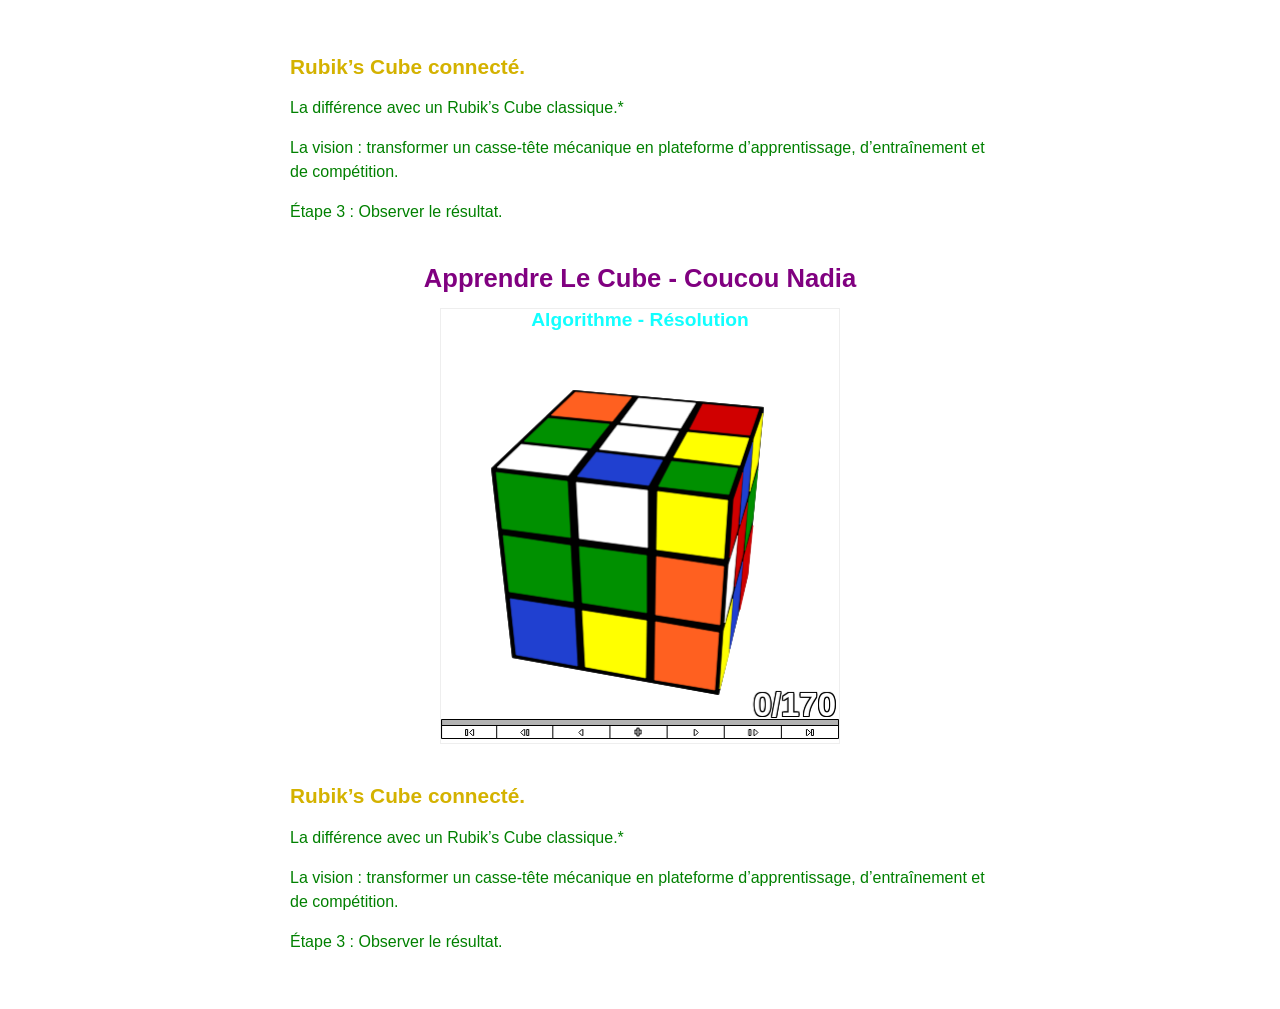
==== index.html @ 3eb47021 "Add files via upload" ====
<!DOCTYPE html>
<html lang="fr">
<head>
    <meta charset="UTF-8">
    <meta name="viewport" content="width=device-width, initial-scale=1.0">
    <title>Mon projet Rubik's Cube</title>
    <link rel="stylesheet" href="style.css">
    <script src="AnimCube3.js"></script>
</head>
<body>

    <!-- PREMIÈRE ZONE DE TEXTE -->
    <div class="explication">
        <h2>Rubik’s Cube connecté.</h2>
        <p>La différence avec un Rubik’s Cube classique.*</p>
        <p>La vision : transformer un casse-tête mécanique en plateforme d’apprentissage, d’entraînement et de compétition.</p>
        <p>Étape 3 : Observer le résultat.</p>
    </div>
      
    <!-- BLOC TITRE ET CUBE -->
    <div class="cube-section">
        <h1>Apprendre Le Cube - Coucou Nadia</h1>
        
        <div id="cube-box">
            <h2>Algorithme - Résolution</h2>     
            <script>
                // AJOUT DE "scale=0" pour activer le responsive automatique d'AnimCube
                AnimCube3("scale=0&bgcolor=ffffff&buttonbar=1&movetext=0&textsize=33&position=llu&borderwidth=6&wca=2&speed=12&facelets=wbggwyowrrgwoyrbowggbwgyyoobogrbyyboowgrorwybrwybrbygr&move=U F D' z' F' L' F' L' D L F' R F L D D L' D' L D L' z' L D' L' z R' D' D' R D R' D' R z z D D L D L' D' L D L' D' L D L' D' x2 z U U U R U' R' U' F' U F U U U' L' U L U F U' F' z' z' U R U' R' U' F' U F z z F U R U' R' F' z' z' R U R' U R U U R' U z' L' U R U' L U R' U' L' U R U' L U R' U' L D L' D' L D L' D' U L D L' D' L D L' D' L D L' D' L D L' D' U L D L' D' L D L' D' L D L' D' L D L' D' U L D L' D' L D L' D' U");
            </script>
        </div> 
    </div>

    <!-- DEUXIÈME ZONE DE TEXTE -->
    <div class="explication">
        <h2>Rubik’s Cube connecté.</h2>
        <p>La différence avec un Rubik’s Cube classique.*</p>
        <p>La vision : transformer un casse-tête mécanique en plateforme d’apprentissage, d’entraînement et de compétition.</p>
        <p>Étape 3 : Observer le résultat.</p>
    </div>

</body>
</html>
---- style.css ----
/* Styles généraux de la page */
body {
    background: #ffffff;
    font-family: sans-serif;
    margin: 0;
    padding: 15px;
    box-sizing: border-box;
    color: #000000;
}

/* SECTION GLOBAL DU CUBE (Titre + Boite) */
.cube-section {
    width: 100%;
    max-width: 500px; /* Limite la largeur sur ordinateur */
    margin: 30px auto; /* Centre l'ensemble à l'écran */
    text-align: center;
}

.cube-section h1 {
    color: purple;
    font-size: 1.6rem;
    margin-bottom: 15px;
}

/* REND LE CONTENEUR DU CUBE ENTIÈREMENT RESPONSIVE */
#cube-box {
    width: 100%;             /* Prend toute la largeur disponible sur mobile */
    max-width: 400px;        /* Ne dépasse pas 400px sur ordinateur */
    height: auto;
    aspect-ratio: 1 / 1;     /* Force un format carré parfait (ex: 400x400 ou 320x320) */
    margin: 0 auto;          /* Centre le cube */
    border: 1px solid #eee;  /* Optionnel : Légère bordure pour le délimiter */
    box-sizing: border-box;
}

#cube-box h2 {
    color: #12ffff;          /* Reprise de votre couleur cyan d'origine */
    font-size: 1.2rem;
    margin-top: 0;
    margin-bottom: 10px;
}

/* Force les éléments injectés par AnimCube (canvas/div) à remplir la boîte */
#cube-box div, 
#cube-box canvas {
    width: 100% !important;
    height: 100% !important;
}

/* LES ZONES DE TEXTE D'EXPLICATION */
.explication {
    margin: 40px auto;
    max-width: 700px;        /* Confort de lecture sur ordinateur */
    padding: 0 10px;
}

.explication h2 {
    color: #d4b200;          /* Un jaune plus sombre pour être lisible sur fond blanc */
    font-size: 1.3rem;
}

.explication p {
    margin-bottom: 15px;
    color: green;
    line-height: 1.5;        /* Espacement agréable pour les écrans de téléphones */
}

/* Ajustements pour les très petits écrans Android (Moins de 400px de large) */
@media (max-width: 400px) {
    body {
        padding: 10px;
    }
    .cube-section h1 {
        font-size: 1.3rem;
    }
    .explication h2 {
        font-size: 1.1rem;
    }
}
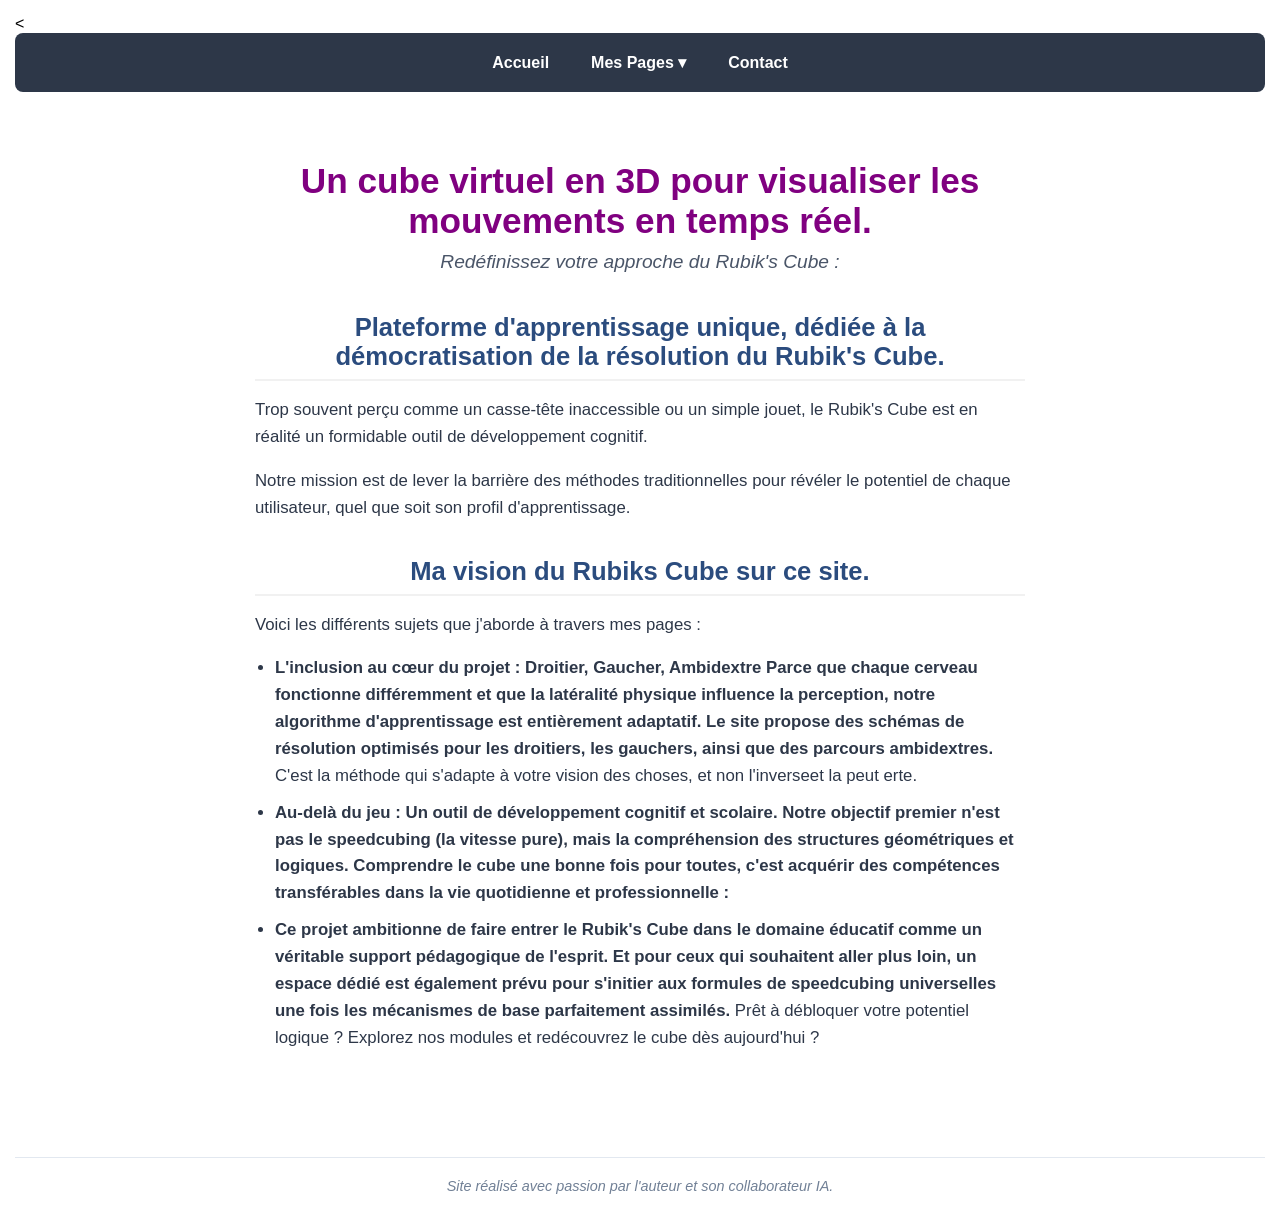
==== commit 8dfbce58: "Add files via upload" ====
--- a/index.html
+++ b/index.html
@@ -3,40 +3,96 @@
 <head>
     <meta charset="UTF-8">
     <meta name="viewport" content="width=device-width, initial-scale=1.0">
-    <title>Mon projet Rubik's Cube</title>
+    <title>Accueil - Mon Projet Public</title>
     <link rel="stylesheet" href="style.css">
-    <script src="AnimCube3.js"></script>
+  
 </head>
 <body>
 
-    <!-- PREMIÈRE ZONE DE TEXTE -->
-    <div class="explication">
-        <h2>Rubik’s Cube connecté.</h2>
-        <p>La différence avec un Rubik’s Cube classique.*</p>
-        <p>La vision : transformer un casse-tête mécanique en plateforme d’apprentissage, d’entraînement et de compétition.</p>
-        <p>Étape 3 : Observer le résultat.</p>
-    </div>
-      
-    <!-- BLOC TITRE ET CUBE -->
-    <div class="cube-section">
-        <h1>Apprendre Le Cube - Coucou Nadia</h1>
-        
-        <div id="cube-box">
-            <h2>Algorithme - Résolution</h2>     
-            <script>
-                // AJOUT DE "scale=0" pour activer le responsive automatique d'AnimCube
-                AnimCube3("scale=0&bgcolor=ffffff&buttonbar=1&movetext=0&textsize=33&position=llu&borderwidth=6&wca=2&speed=12&facelets=wbggwyowrrgwoyrbowggbwgyyoobogrbyyboowgrorwybrwybrbygr&move=U F D' z' F' L' F' L' D L F' R F L D D L' D' L D L' z' L D' L' z R' D' D' R D R' D' R z z D D L D L' D' L D L' D' L D L' D' x2 z U U U R U' R' U' F' U F U U U' L' U L U F U' F' z' z' U R U' R' U' F' U F z z F U R U' R' F' z' z' R U R' U R U U R' U z' L' U R U' L U R' U' L' U R U' L U R' U' L D L' D' L D L' D' U L D L' D' L D L' D' L D L' D' L D L' D' U L D L' D' L D L' D' L D L' D' L D L' D' U L D L' D' L D L' D' U");
-            </script>
-        </div> 
+<!-- BARRE DE NAVIGATION AVEC MENU DÉROULANT -->
+<<!-- BARRE DE NAVIGATION AVEC MENU DÉROULANT -->
+<nav class="menu-navigation">
+    <a href="index.html" class="lien-menu">Accueil</a>
+
+    <!-- Onglet avec menu déroulant -->
+    <div class="onglet-deroulant">
+        <button class="bouton-deroulant">Mes Pages ▾</button>
+        <div class="liste-liens">
+            <a href="page1.html">Algorithmes F2L</a>
+            <a href="page2.html">OLL & PLL</a>
+            <a href="en-constructionl">Méthode Débutant</a>
+            <a href="carte.html">Mon Histoire</a>
+        </div>
     </div>
 
-    <!-- DEUXIÈME ZONE DE TEXTE -->
-    <div class="explication">
-        <h2>Rubik’s Cube connecté.</h2>
-        <p>La différence avec un Rubik’s Cube classique.*</p>
-        <p>La vision : transformer un casse-tête mécanique en plateforme d’apprentissage, d’entraînement et de compétition.</p>
-        <p>Étape 3 : Observer le résultat.</p>
-    </div>
+    <a href="contact.html" class="lien-menu">Contact</a>
+</nav>
+
+
+    <!-- CONTENEUR PRINCIPAL DE LA PRESENTATION -->
+    <main class="conteneur-presentation">
+
+        <!-- SECTION 1 : INTRODUCTION DE BIENVENUE -->
+        <header class="section-introduction">
+            <h1>Un cube virtuel en 3D pour visualiser les mouvements en temps réel.</h1>
+            <p class="sous-titre">Redéfinissez votre approche du Rubik's Cube :</p>
+        </header>
+
+        <!-- SECTION 2 : PRÉSENTATION DU PROJET (TEXTE) -->
+        <section class="bloc-texte">
+            <h2>Plateforme d'apprentissage unique, dédiée à la démocratisation de la résolution du Rubik's Cube.</h2>
+            <p>Trop souvent perçu comme un casse-tête inaccessible ou un simple jouet, le Rubik's Cube est en réalité un formidable outil de développement cognitif.</p>
+            
+            <p>Notre mission est de lever la barrière des méthodes traditionnelles pour révéler le potentiel de chaque utilisateur, quel que soit son profil d'apprentissage.</p>
+        </section>
+
+       
+
+
+
+
+
+
+ <!-- EXEMPLE D'IMAGE (Masqué pour le moment, enlevez les balises de commentaires quand vous aurez votre photo) -->
+       
+     <!--   <div class="bloc-photo">
+            <img src="images/votre-photo.jpg" alt="Description de l'image pour les malvoyants et Google" loading="lazy">
+            <p class="legende-photo">Légende explicative de la photo (Date pas d'hier cette photo)</p>
+        </div> -->
+        
+
+      
+
+
+
+
+
+
+
+
+  <!-- SECTION 3 : CE QUE VOUS ALLÈZ APPRENDRE (LISTE) -->
+        <section class="bloc-texte">
+            <h2>Ma vision du Rubiks Cube sur ce site.</h2>
+            <p>Voici les différents sujets que j'aborde à travers mes pages :</p>
+            <ul class="liste-presentation">
+                <li><strong>L'inclusion au cœur du projet : Droitier, Gaucher, Ambidextre
+Parce que chaque cerveau fonctionne différemment et que la latéralité physique influence la perception, notre algorithme d'apprentissage est entièrement adaptatif. Le site propose des schémas de résolution optimisés pour les droitiers, les gauchers, ainsi que des parcours ambidextres.</strong> C'est la méthode qui s'adapte à votre vision des choses, et non l'inverseet la peut erte.</li>
+                <li><strong>Au-delà du jeu : Un outil de développement cognitif et scolaire.
+
+Notre objectif premier n'est pas le speedcubing (la vitesse pure), mais la compréhension des structures géométriques et logiques. Comprendre le cube une bonne fois pour toutes, c'est acquérir des compétences transférables dans la vie quotidienne et professionnelle :</li>
+                
+<li>Ce projet ambitionne de faire entrer le Rubik's Cube dans le domaine éducatif comme un véritable support pédagogique de l'esprit.
+Et pour ceux qui souhaitent aller plus loin, un espace dédié est également prévu pour s'initier aux formules de speedcubing universelles une fois les mécanismes de base parfaitement assimilés.
+</strong>Prêt à débloquer votre potentiel logique ? Explorez nos modules et redécouvrez le cube dès aujourd'hui ? </li>
+
+
+        </section>
+
+    </main>
+<!-- PIED DE PAGE : MENTION DE COLLABORATION -->
+<footer class="pied-de-page">
+    <p>Site réalisé avec passion par l'auteur et son collaborateur IA.</p>
+</footer>
 
 </body>
-</html>
+</html>
--- a/style.css
+++ b/style.css
@@ -1,4 +1,6 @@
-/* Styles généraux de la page */
+/* ==========================================================================
+   1. STYLES GÉNÉRAUX DU SITE
+   ========================================================================== */
 body {
     background: #ffffff;
     font-family: sans-serif;
@@ -8,72 +10,435 @@
     color: #000000;
 }
 
-/* SECTION GLOBAL DU CUBE (Titre + Boite) */
-.cube-section {
-    width: 100%;
-    max-width: 500px; /* Limite la largeur sur ordinateur */
-    margin: 30px auto; /* Centre l'ensemble à l'écran */
-    text-align: center;
-}
-
-.cube-section h1 {
+/* ==========================================================================
+   2. BARRE DE NAVIGATION COMMUNE (AVEC MENU DÉROULANT)
+   ========================================================================== */
+/* BARRE DE NAVIGATION COMMUNE */
+
+/* BARRE DE NAVIGATION PRINCIPALE */
+.menu-navigation {
+    display: flex;
+    justify-content: center;
+    align-items: center;
+    gap: 10px;
+    background-color: #2d3748; /* Gris anthracite */
+    padding: 10px;
+    border-radius: 8px;
+    margin-bottom: 25px;
+    position: relative;
+    z-index: 100; /* Permet au menu de s'ouvrir PAR-DESSUS le cube sans être caché */
+}
+/* STYLE DES ONGLETS SIMPLES (Accueil, Contact) ET DU BOUTON */
+.lien-menu, .bouton-deroulant {
+    color: #ffffff;
+    text-decoration: none;
+    font-family: sans-serif;
+    font-size: 1rem;
+    font-weight: bold;
+    padding: 10px 16px;
+    border-radius: 5px;
+    background: none;
+    border: none;
+    cursor: pointer;
+    transition: background 0.3s ease;
+}
+
+.lien-menu:hover, .bouton-deroulant:hover {
+    background-color: purple; /* Couleur violette au survol */
+}
+/* STRUCTURE DU MENU DÉROULANT */
+.onglet-deroulant {
+    position: relative;
+    display: inline-block;
+}
+/* LA LISTE CACHÉE PAR DÉFAUT */
+.liste-liens {
+    display: none; /* Cache la liste */
+    position: absolute;
+    background-color: #ffffff; /* Fond blanc pour la liste */
+    min-width: 180px;
+    box-shadow: 0px 8px 16px rgba(0,0,0,0.2); /* Ombre pour effet de relief */
+    border-radius: 5px;
+    margin-top: 5px;
+    overflow: hidden;
+}
+/* STYLE DES LIENS À L'INTÉRIEUR DE LA LISTE */
+.liste-liens a {
+    color: #2d3748;
+    padding: 12px 16px;
+    text-decoration: none;
+    display: block;
+    font-family: sans-serif;
+    font-size: 0.95rem;
+    text-align: left;
+    transition: background 0.2s;
+}
+/* SURVOL DES LIENS DANS LA LISTE */
+.liste-liens a:hover {
+    background-color: #f1f1f1;
     color: purple;
+}
+/* S'OUVRE AU SURVOL (Ordinateur) ET AU CLIC (Android) */
+.onglet-deroulant:hover .liste-liens,
+.onglet-deroulant:focus-within .liste-liens {
+    display: block;
+}
+/* OPTIMISATION RESPONSIVE POUR ÉCRANS ANDROID (MOBILE) */@media (max-width: 500px) {
+    .menu-navigation {
+        flex-direction: column;
+        align-items: stretch;
+    }
+    
+    .lien-menu, .bouton-deroulant {
+        text-align: center;
+        width: 100%;
+        box-sizing: border-box;
+    }
+
+    .onglet-deroulant {
+        width: 100%;
+    }
+
+    .liste-liens {
+        position: relative; /* S'intègre dans le flux sur mobile au lieu de flotter */
+        width: 100%;
+        box-shadow: none;
+        background-color: #3d495d; /* Fond légèrement plus clair que le menu */
+        margin-top: 0;
+    }
+
+    .liste-liens a {
+        color: #ffffff;
+        text-align: center;
+    }
+    
+    .liste-liens a:hover {
+        background-color: purple;
+        color: #ffffff;
+    }
+}
+/* ==========================================================================
+   3. PAGES DE TEXTES CLASSIQUES (ACCUEIL & PRÉSENTATION)
+   ========================================================================== */
+.conteneur-presentation {
+    max-width: 800px;
+    margin: 0 auto;
+    padding: 20px 15px;
+    box-sizing: border-box;
+}
+
+.section-introduction {
+    text-align: center;
+    margin-bottom: 40px;
+}
+
+.section-introduction h1 {
+    color: purple;
+    font-size: 2.2rem;
+    margin-bottom: 10px;
+}
+
+.section-introduction .sous-titre {
+    color: #4a5568;
+    font-size: 1.2rem;
+    font-style: italic;
+    margin-top: 0;
+}
+
+.bloc-texte {
+    margin-bottom: 35px;
+}
+
+.bloc-texte h2 {
+    color: #2b4c7e; /* Bleu Royal de l'accueil */
     font-size: 1.6rem;
+    text-align: center;
+    border-bottom: 2px solid #f1f1f1;
+    padding-bottom: 8px;
     margin-bottom: 15px;
 }
 
-/* REND LE CONTENEUR DU CUBE ENTIÈREMENT RESPONSIVE */
-#cube-box {
-    width: 100%;             /* Prend toute la largeur disponible sur mobile */
-    max-width: 400px;        /* Ne dépasse pas 400px sur ordinateur */
-    height: auto;
-    aspect-ratio: 1 / 1;     /* Force un format carré parfait (ex: 400x400 ou 320x320) */
-    margin: 0 auto;          /* Centre le cube */
-    border: 1px solid #eee;  /* Optionnel : Légère bordure pour le délimiter */
-    box-sizing: border-box;
-}
-
-#cube-box h2 {
-    color: #12ffff;          /* Reprise de votre couleur cyan d'origine */
-    font-size: 1.2rem;
-    margin-top: 0;
-    margin-bottom: 10px;
-}
-
-/* Force les éléments injectés par AnimCube (canvas/div) à remplir la boîte */
-#cube-box div, 
-#cube-box canvas {
+.bloc-texte p {
+    color: #2d3748;
+    font-size: 1.05rem;
+    line-height: 1.6;
+    margin-bottom: 15px;
+}
+
+/* ==========================================================================
+   4. STRUCTURE DE LA PAGE DES CUBES (MULTI-CUBES SANS CONFLIT)
+   ========================================================================== */
+
+/* Boîte globale qui enveloppe un cube et ses textes (Haut et Bas) */
+.section-un-cube {
+    max-width: 700px;
+    margin: 0 auto 80px auto; /* 80px d'espace sous chaque bloc pour respirer */
+    padding: 0 15px;
+    box-sizing: border-box;
+    text-align: center;
+}
+
+/* Rend la boîte du cube parfaitement carrée sur PC et Android (Plus d'écrasement) */
+.cube-box {
+    width: 90vw;             
+    max-width: 350px;        
+    height: 90vw;            
+    max-height: 350px;       
+    margin: 30px auto;       
+    box-sizing: border-box;
+    display: block;
+}
+
+/* Force le script 3D à occuper toute sa boîte carrée */
+.cube-box div, 
+.cube-box canvas {
     width: 100% !important;
     height: 100% !important;
-}
-
-/* LES ZONES DE TEXTE D'EXPLICATION */
-.explication {
-    margin: 40px auto;
-    max-width: 700px;        /* Confort de lecture sur ordinateur */
-    padding: 0 10px;
-}
-
-.explication h2 {
-    color: #d4b200;          /* Un jaune plus sombre pour être lisible sur fond blanc */
-    font-size: 1.3rem;
-}
-
-.explication p {
-    margin-bottom: 15px;
-    color: green;
-    line-height: 1.5;        /* Espacement agréable pour les écrans de téléphones */
-}
-
-/* Ajustements pour les très petits écrans Android (Moins de 400px de large) */
-@media (max-width: 400px) {
-    body {
-        padding: 10px;
-    }
-    .cube-section h1 {
-        font-size: 1.3rem;
-    }
-    .explication h2 {
-        font-size: 1.1rem;
-    }
-}
+    display: block;
+}
+
+/* Sécurité pour les petits boutons d'action natifs d'AnimCube */
+.cube-box text, 
+.cube-box .buttonbar, 
+.cube-box span {
+    font-family: Arial, sans-serif !important;
+    font-size: 14px;
+    color: #000000 !important;
+}
+
+/* ==========================================================================
+   5. PERSONNALISATION DES COULEURS INDÉPENDANTES (PAGE DES CUBES)
+   ========================================================================== */
+
+/* Style des textes situés AU-DESSUS du cube */
+.explication-haut h1 { color: purple; font-size: 1.8rem; margin-bottom: 5px; }
+.explication-haut h2 { color: #e5c158; font-size: 1.3rem; margin-bottom: 15px; font-weight: bold; }
+.explication-haut p  { color: green; font-size: 1.05rem; line-height: 1.6; margin-bottom: 10px; }
+
+/* Style des textes situés EN DESSOUS du cube */
+.explication-bas h1 { color: #2b4c7e; font-size: 1.8rem; margin-top: 25px; margin-bottom: 5px; }
+.explication-bas h2 { color: #4a5568; font-size: 1.3rem; margin-bottom: 15px; font-weight: bold; }
+.explication-bas p  { color: #000000; font-size: 1.05rem; line-height: 1.6; margin-bottom: 10px; }
+
+/* ==========================================================================
+   6. PAGE DE CONTACT (GRILLE ET ONGLETS DE RÉSEAUX SOCIAUX)
+   ========================================================================== */
+.conteneur-contact {
+    max-width: 1000px;
+    margin: 0 auto;
+    padding: 20px 15px;
+    box-sizing: border-box;
+}
+
+.grille-contact {
+    display: grid;
+    grid-template-columns: 1.2fr 1fr;
+    gap: 30px;
+    align-items: start;
+}
+
+.bloc-formulaire, .sous-bloc {
+    background-color: #f8fafc;
+    padding: 25px;
+    border-radius: 8px;
+    border: 1px solid #e2e8f0;
+    box-sizing: border-box;
+}
+
+.champ { margin-bottom: 18px; }
+.champ label { display: block; font-weight: bold; margin-bottom: 6px; color: #2d3748; }
+.champ input, .champ select, .champ textarea {
+    width: 100%; padding: 10px; border: 1px solid #cbd5e1; border-radius: 5px; font-size: 1rem; box-sizing: border-box;
+}
+.champ input:focus, .champ textarea:focus { border-color: purple; outline: none; }
+
+.bouton-envoi {
+    width: 100%; background-color: purple; color: white; border: none; padding: 12px;
+    font-size: 1.1rem; font-weight: bold; border-radius: 5px; cursor: pointer; transition: background 0.3s;
+}
+.bouton-envoi:hover { background-color: #2d3748; }
+
+/* Alignement et design des onglets de réseaux sociaux cliquables */
+.reseaux-sociaux {
+    display: flex;
+    gap: 12px;
+    margin-top: 15px;
+    flex-wrap: wrap;
+}
+
+.bouton-reseau {
+    display: inline-block;
+    text-decoration: none;
+    color: #ffffff !important;
+    padding: 10px 20px;
+    font-weight: bold;
+    border-radius: 5px;
+    font-size: 0.95rem;
+    transition: transform 0.2s, opacity 0.2s;
+}
+.bouton-reseau:hover { opacity: 0.9; transform: scale(1.03); }
+
+/* Couleurs officielles de vos onglets réseaux */
+.yt { background-color: #ff0000 !important; }
+.ig { background-color: #e1306c !important; }
+.gh { background-color: #333333 !important; }
+.wa { background-color: #25D366 !important; }
+
+/* ==========================================
+   7. PIED DE PAGE INTERACTIF (FOOTER)
+   ========================================== */
+.pied-de-page {
+    text-align: center;
+    margin-top: 50px;       
+    padding: 20px 10px;
+    border-top: 1px solid #e2e8f0; 
+}
+
+.pied-de-page p {
+    color: #718096;         
+    font-size: 0.9rem;      
+    font-style: italic;     
+    margin: 0;
+}
+
+/* ==========================================================================
+   8. OPTIMISATION RESPONSIVE SMARTPHONES (ANDROID / MOBILE)
+   ========================================================================== */
+@media (max-width: 768px) {
+    /* Grille de contact passe sur une seule colonne */
+    .grille-contact {
+        grid-template-columns: 1fr;
+        gap: 20px;
+    }
+}
+
+@media (max-width: 600px) {
+    /* Menu de navigation s'empile verticalement */
+    .menu-navigation {
+        flex-direction: column;
+        align-items: stretch;
+    }
+    .lien-menu, .bouton-deroulant {
+        text-align: center;
+        width: 100%;
+        box-sizing: border-box;
+    }
+    .onglet-deroulant { width: 100%; }
+    .liste-liens { position: relative; width: 100%; box-shadow: none; background-color: #3d495d; margin-top: 0; }
+    .liste-liens a { color: #ffffff; text-align: center; }
+    .liste-liens a:hover { background-color: purple; }
+
+    /* Ajustement des tailles de texte sur mobile */
+    .section-introduction h1 { font-size: 1.7rem; }
+    .bloc-texte h2 { font-size: 1.3rem; }
+    .explication-haut h1, .explication-bas h1 { font-size: 1.4rem; }
+}
+
+/* ==========================================
+   REPARATION : RESTAURATION PHOTOS & LISTES DE L'ACCUEIL
+   ========================================== */
+
+/* Recentre le bloc contenant la photo de présentation */
+.bloc-photo {
+    max-width: 600px;
+    margin: 30px auto;
+    text-align: center;
+}
+
+/* Force l'image de l'accueil à rester responsive et arrondie */
+.bloc-photo img {
+    width: 100%;
+    height: auto;
+    border-radius: 8px;
+    box-shadow: 0 4px 12px rgba(0,0,0,0.1);
+}
+
+/* Style de la légende sous la photo */
+.legende-photo {
+    color: #718096;
+    font-size: 0.9rem;
+    font-style: italic;
+    margin-top: 8px;
+}
+
+/* Recentre et espace proprement les listes de puces de l'accueil */
+.liste-presentation {
+    margin-left: 20px;
+    padding-left: 0;
+}
+
+.liste-presentation li {
+    color: #2d3748;
+    font-size: 1.05rem;
+    line-height: 1.6;
+    margin-bottom: 10px;
+}
+
+
+/* ==========================================================================
+   11. DESIGN DE LA PAGE EN CONSTRUCTION (ÉVOLUTION DU SITE)
+   ========================================================================== */
+.bloc-chantier {
+    max-width: 600px;
+    margin: 60px auto;
+    text-align: center;
+    padding: 20px;
+    box-sizing: border-box;
+}
+
+/* Style du gros émoji de chantier */
+.icone-chantier {
+    font-size: 4rem;
+    margin-bottom: 20px;
+}
+
+/* Titre principal de la page en attente */
+.bloc-chantier h1 {
+    color: purple; /* Toujours votre couleur fil conducteur */
+    font-size: 2rem;
+    margin-bottom: 25px;
+}
+
+/* Texte explicatif sur l'évolution du site */
+.texte-evolution {
+    color: #2d3748;
+    font-size: 1.1rem;
+    line-height: 1.6;
+    margin-bottom: 20px;
+}
+
+/* Met en valeur la prochaine étape du projet */
+.texte-evolution.animateur {
+    background-color: #f7fafc;
+    padding: 15px;
+    border-left: 4px solid purple;
+    border-radius: 4px;
+    text-align: left;
+}
+
+/* Bouton pour revenir en arrière proprement */
+.bouton-retour {
+    display: inline-block;
+    background-color: #2d3748;
+    color: #ffffff;
+    text-decoration: none;
+    padding: 12px 24px;
+    font-weight: bold;
+    border-radius: 5px;
+    margin-top: 25px;
+    transition: background 0.3s;
+}
+
+.bouton-retour:hover {
+    background-color: purple; /* Devient violet au survol */
+}
+
+/* Ajustement de la taille du titre sur smartphone Android */
+@media (max-width: 480px) {
+    .bloc-chantier h1 {
+        font-size: 1.5rem;
+    }
+    .icone-chantier {
+        font-size: 3rem;
+    }
+}
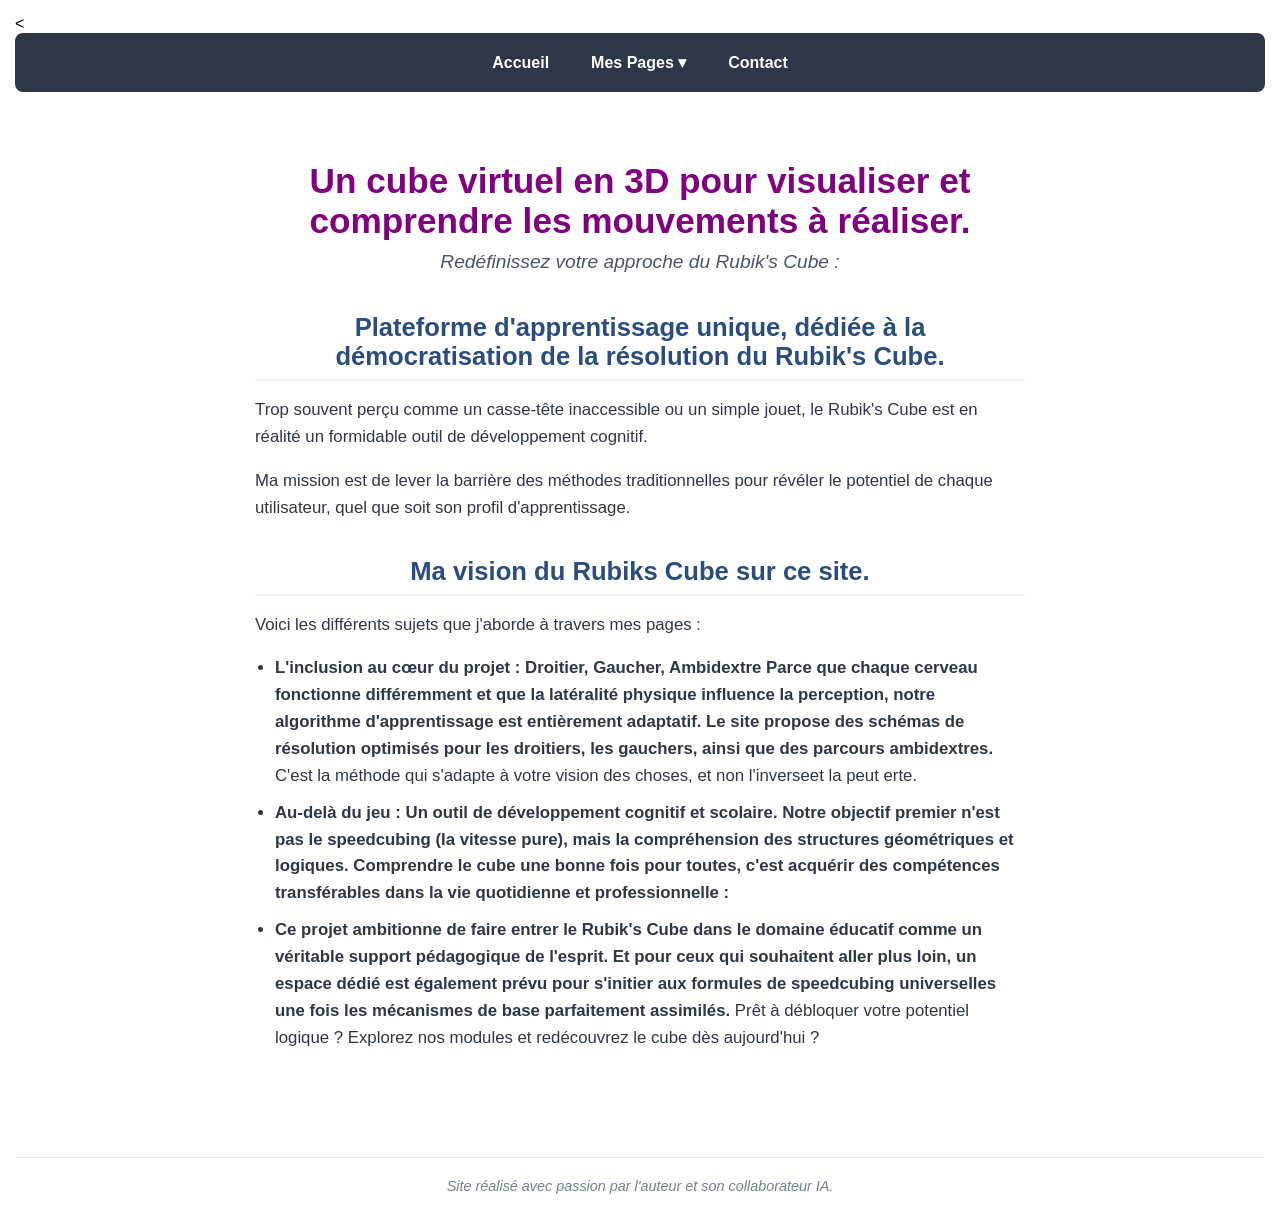
==== commit b550abd9: "Revise index.html for improved content and layout Updated content and structure of index.html to enh" ====
--- a/index.html
+++ b/index.html
@@ -20,8 +20,8 @@
         <div class="liste-liens">
             <a href="page1.html">Algorithmes F2L</a>
             <a href="page2.html">OLL & PLL</a>
-            <a href="en-constructionl">Méthode Débutant</a>
-            <a href="carte.html">Mon Histoire</a>
+            <a href="en-construction.html">Méthode Débutant</a>
+            <a href="en-construction.html">Mon Histoire</a>
         </div>
     </div>
 
@@ -34,7 +34,7 @@
 
         <!-- SECTION 1 : INTRODUCTION DE BIENVENUE -->
         <header class="section-introduction">
-            <h1>Un cube virtuel en 3D pour visualiser les mouvements en temps réel.</h1>
+            <h1>Un cube virtuel en 3D pour visualiser et comprendre les mouvements à réaliser.</h1>
             <p class="sous-titre">Redéfinissez votre approche du Rubik's Cube :</p>
         </header>
 
@@ -43,7 +43,7 @@
             <h2>Plateforme d'apprentissage unique, dédiée à la démocratisation de la résolution du Rubik's Cube.</h2>
             <p>Trop souvent perçu comme un casse-tête inaccessible ou un simple jouet, le Rubik's Cube est en réalité un formidable outil de développement cognitif.</p>
             
-            <p>Notre mission est de lever la barrière des méthodes traditionnelles pour révéler le potentiel de chaque utilisateur, quel que soit son profil d'apprentissage.</p>
+            <p>Ma mission est de lever la barrière des méthodes traditionnelles pour révéler le potentiel de chaque utilisateur, quel que soit son profil d'apprentissage.</p>
         </section>
 
        
@@ -95,4 +95,4 @@
 </footer>
 
 </body>
-</html>+</html>
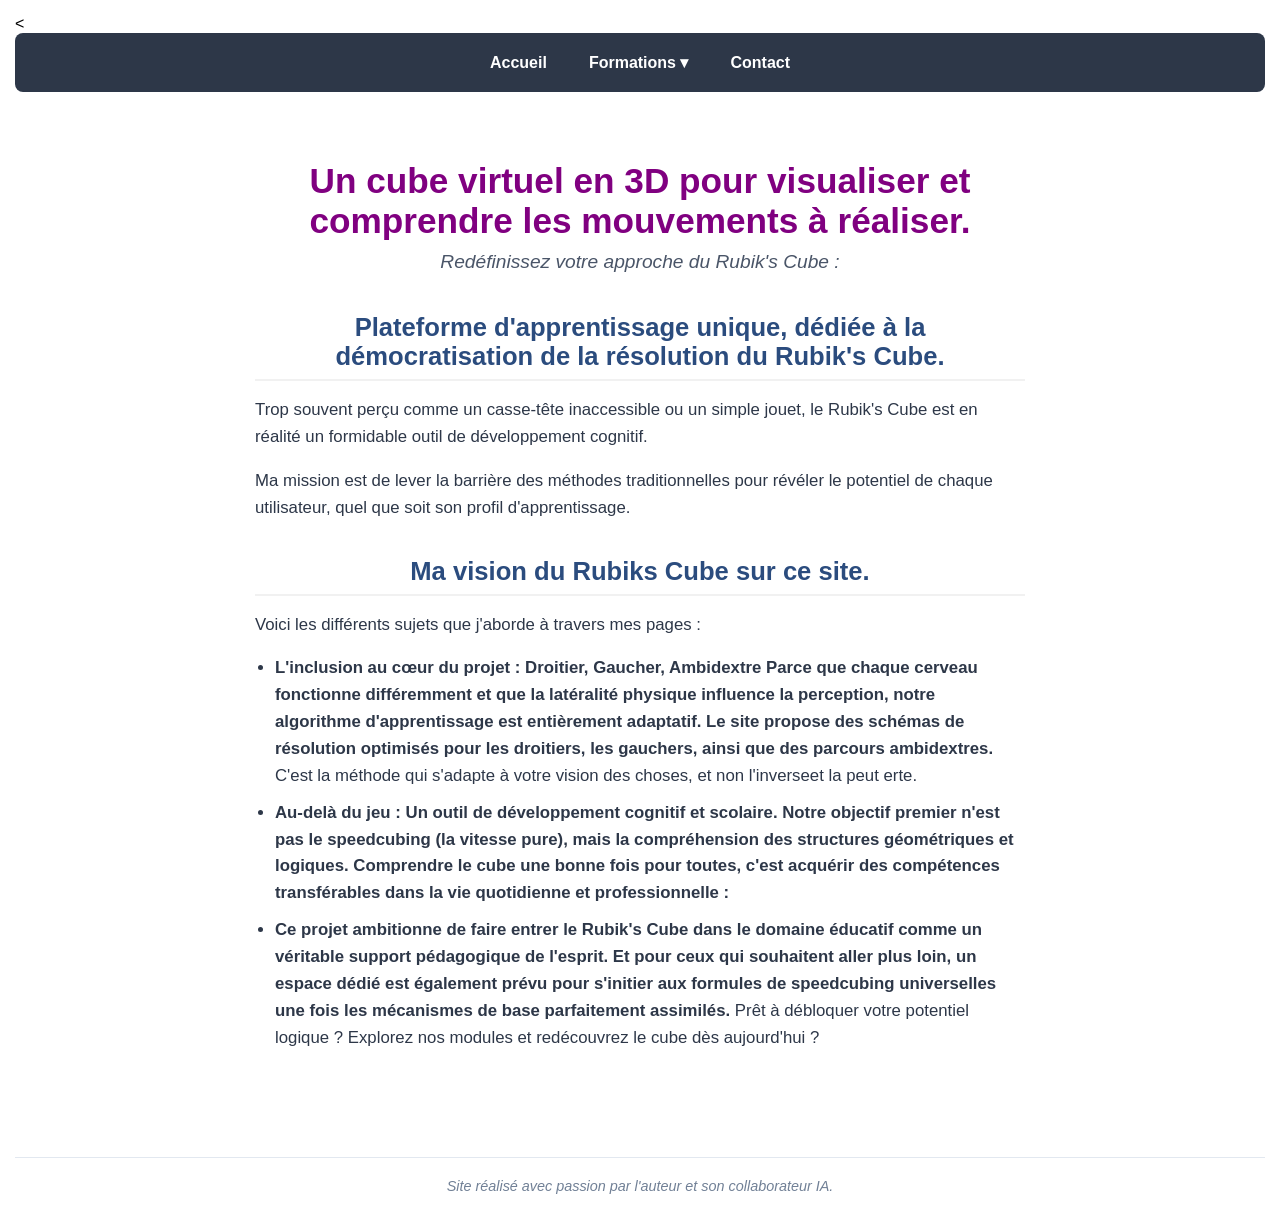
==== commit cc2faef5: "Fix HTML formatting and update navigation menu" ====
--- a/index.html
+++ b/index.html
@@ -16,7 +16,7 @@
 
     <!-- Onglet avec menu déroulant -->
     <div class="onglet-deroulant">
-        <button class="bouton-deroulant">Mes Pages ▾</button>
+        <button class="bouton-deroulant">Formations ▾</button>
         <div class="liste-liens">
             <a href="page1.html">Algorithmes F2L</a>
             <a href="page2.html">OLL & PLL</a>
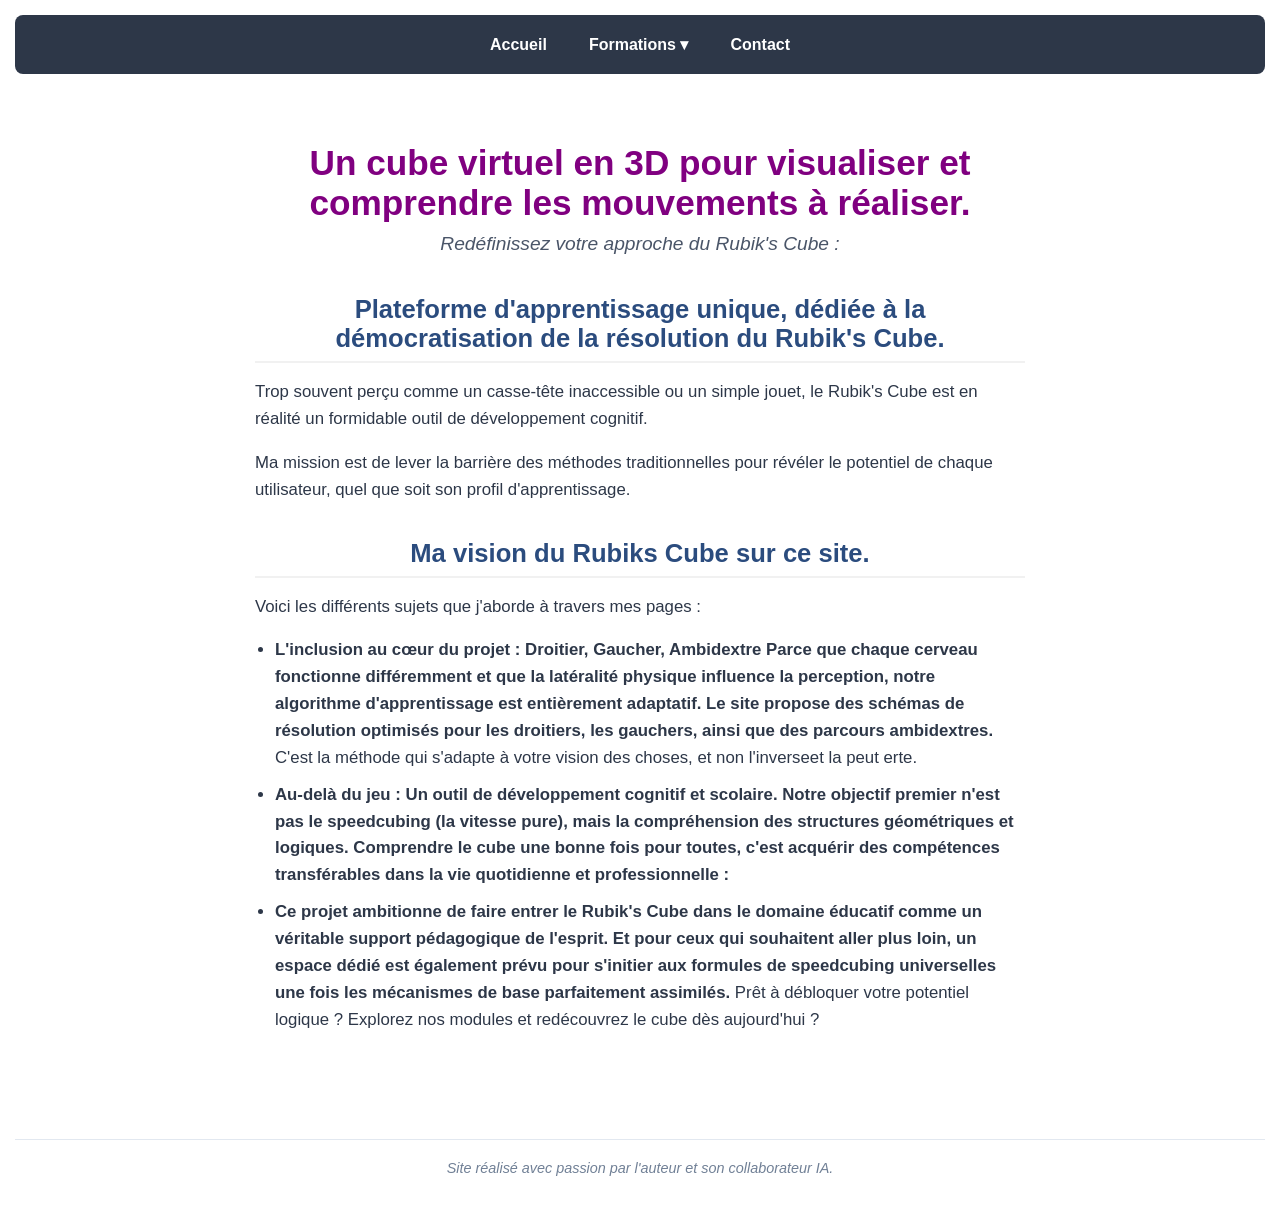
==== commit 80e26250: "Fix HTML formatting and structure" ====
--- a/index.html
+++ b/index.html
@@ -10,7 +10,7 @@
 <body>
 
 <!-- BARRE DE NAVIGATION AVEC MENU DÉROULANT -->
-<<!-- BARRE DE NAVIGATION AVEC MENU DÉROULANT -->
+<!-- BARRE DE NAVIGATION AVEC MENU DÉROULANT -->
 <nav class="menu-navigation">
     <a href="index.html" class="lien-menu">Accueil</a>
 
